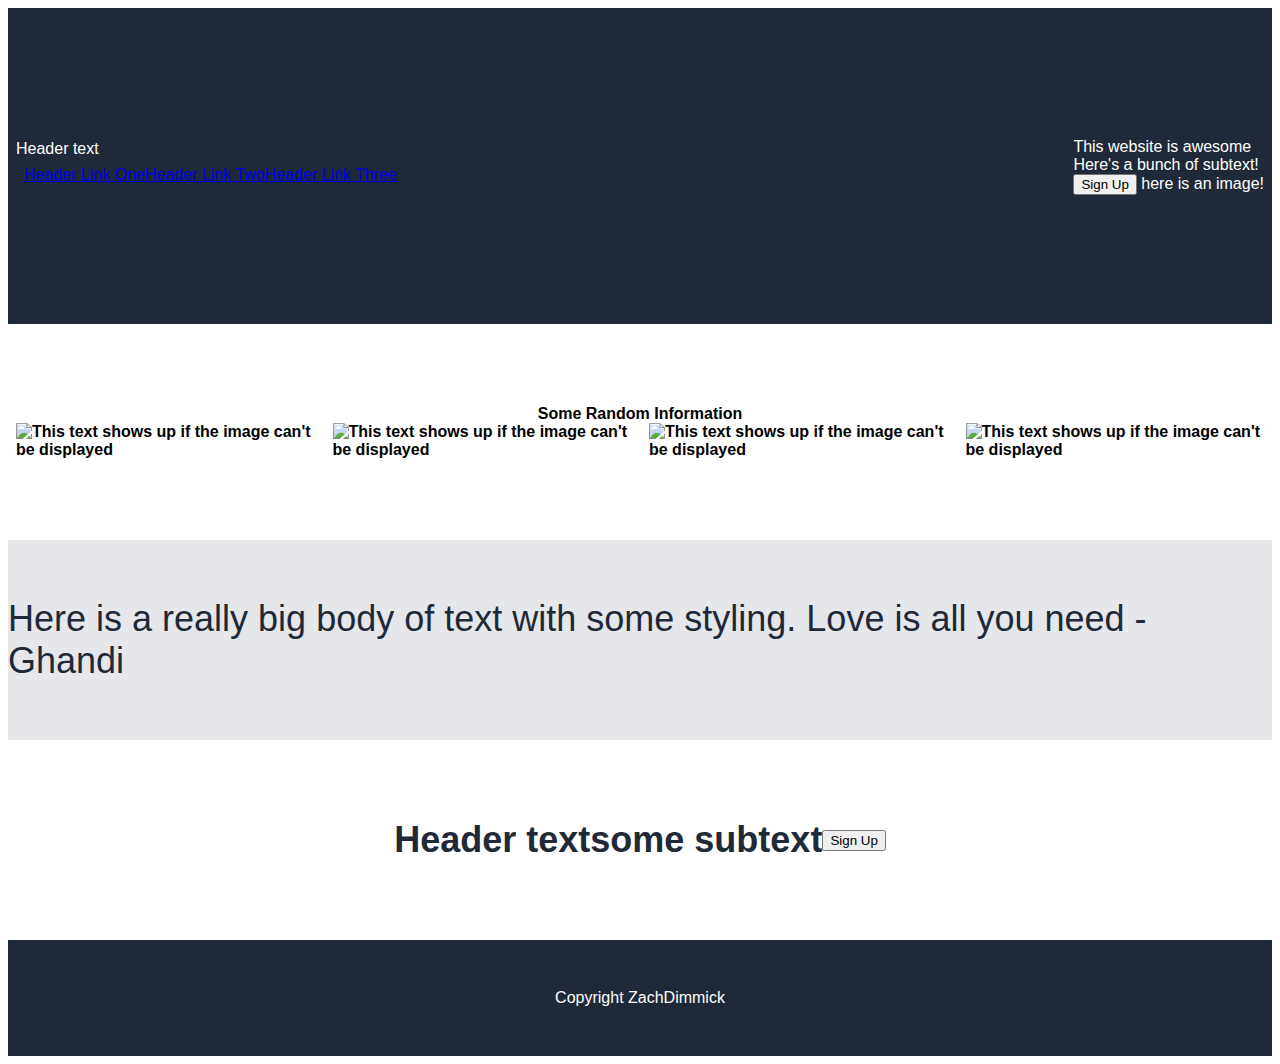
==== Odin-Landing-Page/Odin-Landing-Page/index.html @ 8c28d7f5 "Add files via upload" ====
<!DOCTYPE html>
<html lang="en">
<head>
    <meta charset="UTF-8">
    <meta http-equiv="X-UA-Compatible" content="IE=edge">
    <meta name="viewport" content="width=device-width, initial-scale=1.0">
    <title>Document</title>
    <link rel="stylesheet" href="styles.css">
</head>
<body>
    
<div class="header">
  <div> Header text
    <ul>
     <li><a href="google.com">Header Link One</a></li>
     <li><a href="google.com">Header Link Two</a></li>
     <li><a href="google.com">Header Link Three</a></li>
    </ul>
    </div>
<div>
    <div class="Herotext">This website is awesome</div>
    <div class="Subtext">Here's a bunch of subtext!</div>
    <button>Sign Up</button>
    <img>here is an image!</img>
</div>
</div>

<div class="second">Some Random Information
<div class="pics">
    <img src="url" alt="This text shows up if the image can't be displayed">
    <img src="url" alt="This text shows up if the image can't be displayed">
    <img src="url" alt="This text shows up if the image can't be displayed">
    <img src="url" alt="This text shows up if the image can't be displayed">
    </div>

</div>
<div class="container3">Here is a really big body of text with some styling. Love is all you need - Ghandi
</div>

<div class="container4">
   Header text
<div>some subtext</div>
<button>Sign Up</button>
</div>

<div class="footer">
Copyright ZachDimmick 
</div>

</body>
</html>
---- Odin-Landing-Page/Odin-Landing-Page/styles.css ----
body {
font-family: -apple-system, BlinkMacSystemFont, 'Segoe UI', Roboto, Oxygen, Ubuntu, Cantarell, 'Open Sans', 'Helvetica Neue', sans-serif;
display: flex;
flex-direction: column;

}

.header {
    height: 300px;
    background: #1F2937;
    font-size: 64, #f9faf8;
    color: white;
    display: flex;
    justify-content: space-between;
    align-items: center;
    padding: 8px;
    margin: 0px;
    
}

ul {
    display: flex;
    justify-content: space-between;
    align-items: center;
    padding: 8px;
    margin: 0px;
    list-style-type: none;
}

li {
    text-decoration: none;
}

.second {
    height: 200px;
    display: flex;
    flex-direction: column;
    justify-content: center;
    align-items: center;
    padding: 8px;
    margin: 0px;
    font-weight: bolder;
}

.pics {
    display: flex;
    justify-content: center;
    gap: 18px;
}

.herotext {
    display: flex;
    justify-content: center;
    align-items: center;
}

.container3 {
    display: flex;
    justify-content: center;
    align-items: center;
    height: 200px;
    font-size: 36px;    
    color: #1f2937;
    background-color: #e5e7eb;
}

.container4 {
    display: flex;
    justify-content: center;
    align-items: center;
    height: 200px;
    font-size: 36px;
    font-weight: bolder;
    color: #1f2937;
}

.footer {
    display: flex;
    justify-content: center;
    align-items: center;
    height: 100px;
    background: #1F2937;
    font-size: 64, #f9faf8;
    color: white;
    padding: 8px;
    margin: 0px;
}
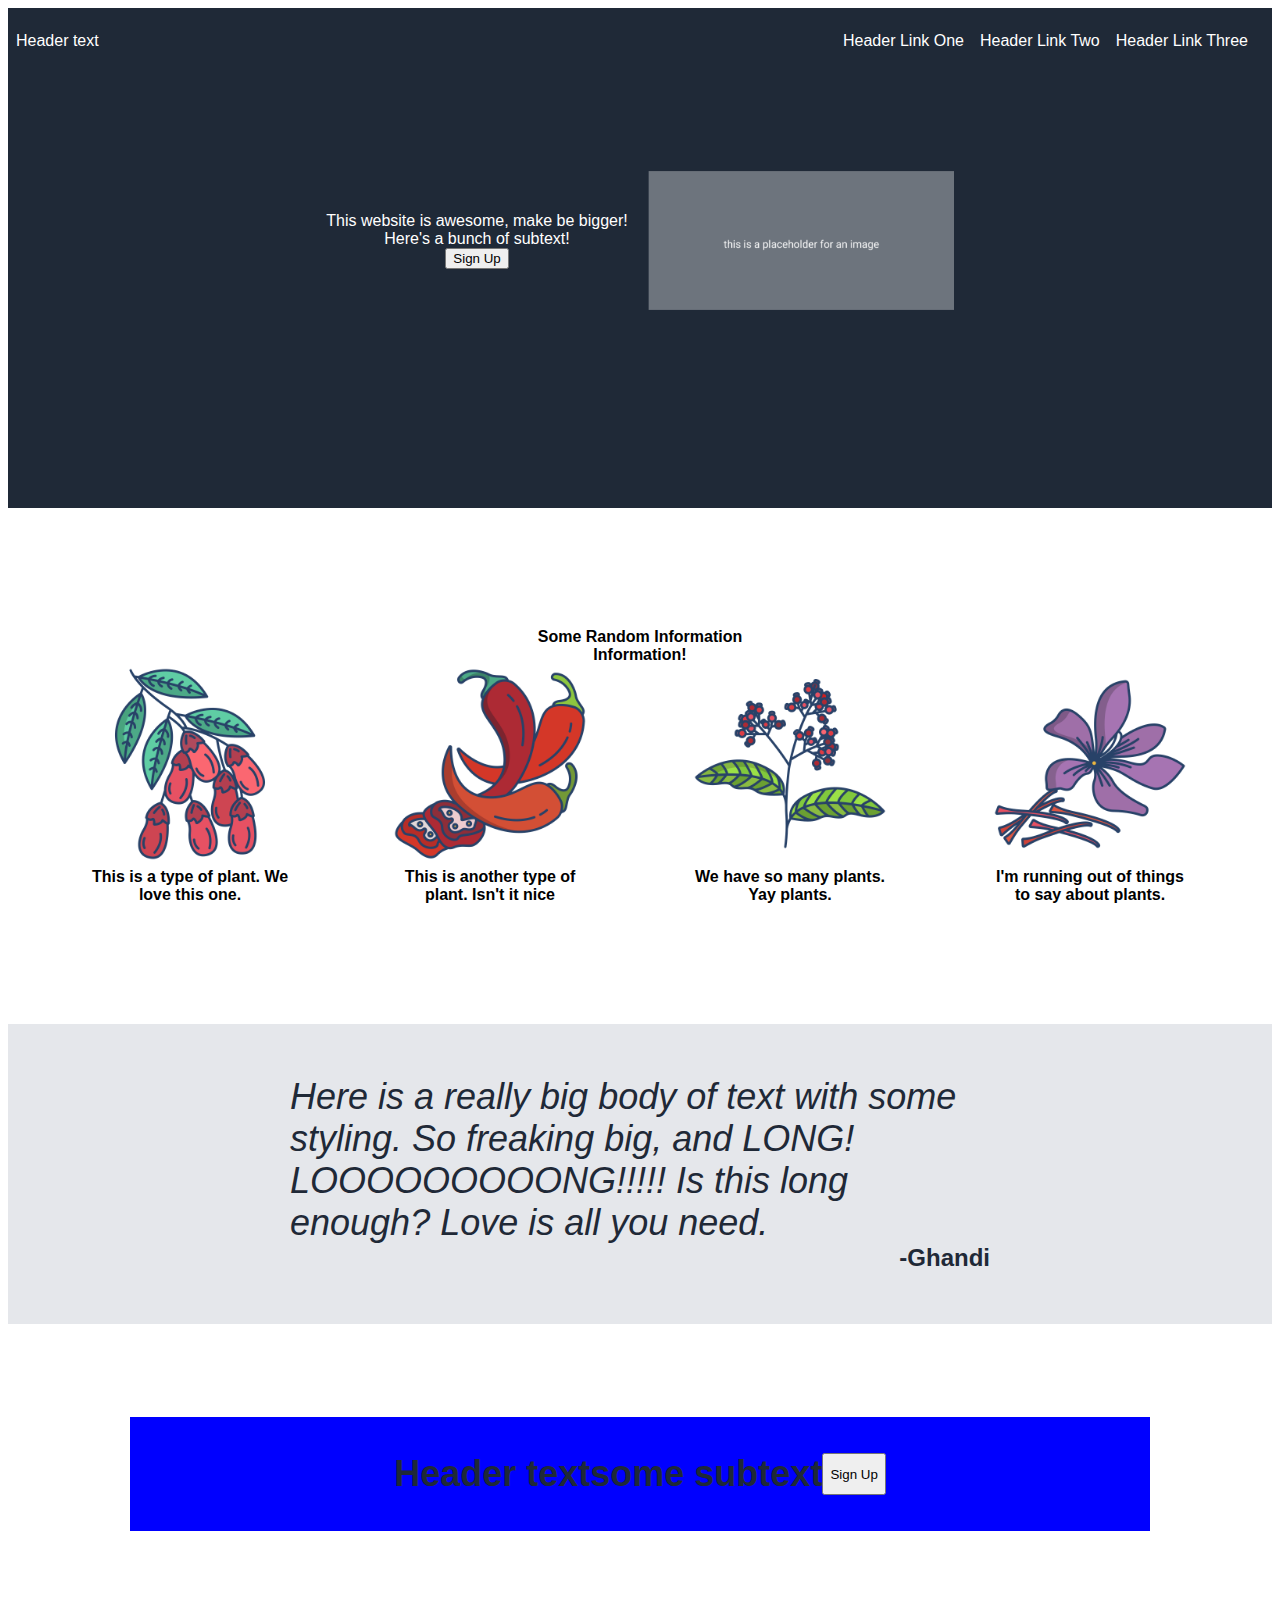
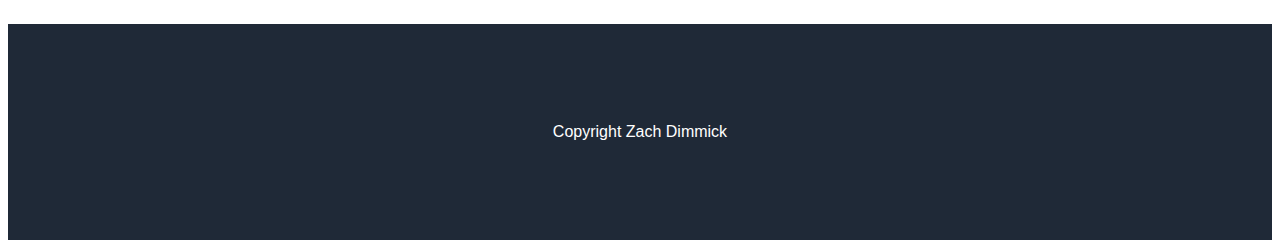
==== commit d4885d30: "Add files via upload" ====
--- a/Odin-Landing-Page/Odin-Landing-Page/index.html
+++ b/Odin-Landing-Page/Odin-Landing-Page/index.html
@@ -8,43 +8,72 @@
     <link rel="stylesheet" href="styles.css">
 </head>
 <body>
-    
-<div class="header">
-  <div> Header text
+
+<div class="container1">
+  <div class="header"> Header text
     <ul>
      <li><a href="google.com">Header Link One</a></li>
      <li><a href="google.com">Header Link Two</a></li>
      <li><a href="google.com">Header Link Three</a></li>
     </ul>
-    </div>
-<div>
-    <div class="Herotext">This website is awesome</div>
-    <div class="Subtext">Here's a bunch of subtext!</div>
+  </div>
+
+  <div class="herosection">
+    <div class="herotext">
+    <div class="awesome">This website is awesome, make be bigger!</div>
+    <div class="subtext">Here's a bunch of subtext!</div>
     <button>Sign Up</button>
-    <img>here is an image!</img>
+  </div>
+    
+    <img class="firstpic" src="./images/placeholder.png" alt="barberry"></div>
+  </div>
+</div>
+
+<div class="second">Some Random Information
+
+    <div class="title">Information!</div>
+ 
+    <div class="container">
+    <div class="info">
+    <img class="secondpics" src="./images/barberry.png" alt="barberry">
+    <div class="text">This is a type of plant. We love this one.</div>
+  </div>
+
+  <div class="info">
+    <img class="secondpics" src="./images/chilli.png" alt="chili">
+   <div class="text">This is another type of plant. Isn't it nice</div>
+  </div>
+
+  <div class="info">
+    <img class="secondpics" src="./images/pepper.png" alt="pepper">
+    <div class="text">We have so many plants. Yay plants.</div>
+  </div>
+
+  <div class="info">
+    <img class="secondpics" src="./images/saffron.png" alt="saffron">
+    <div class="text">I'm running out of things to say about plants.</div>
+  </div>
 </div>
 </div>
 
-<div class="second">Some Random Information
-<div class="pics">
-    <img src="url" alt="This text shows up if the image can't be displayed">
-    <img src="url" alt="This text shows up if the image can't be displayed">
-    <img src="url" alt="This text shows up if the image can't be displayed">
-    <img src="url" alt="This text shows up if the image can't be displayed">
-    </div>
-
+<div class="container3">
+  <div class="text3">
+  <div class="quote">Here is a really big body of text with some styling. So freaking big, and LONG! LOOOOOOOOONG!!!!! Is this long enough? Love is all you need.</div>
+  <div class="author">-Ghandi</div>
 </div>
-<div class="container3">Here is a really big body of text with some styling. Love is all you need - Ghandi
 </div>
 
 <div class="container4">
+    <div class="backgroundcolor">
    Header text
 <div>some subtext</div>
 <button>Sign Up</button>
+
+</div>
 </div>
 
 <div class="footer">
-Copyright ZachDimmick 
+Copyright Zach Dimmick 
 </div>
 
 </body>
--- a/Odin-Landing-Page/Odin-Landing-Page/styles.css
+++ b/Odin-Landing-Page/Odin-Landing-Page/styles.css
@@ -5,20 +5,28 @@
 
 }
 
-.header {
-    height: 300px;
+.container1 {
+    height: 500px;
+    display: flex;
+    flex-direction: column;
     background: #1F2937;
     font-size: 64, #f9faf8;
     color: white;
+    flex-wrap: wrap;
+    gap: 8px;
+
+}
+
+.header {
     display: flex;
+    flex-direction: row;
     justify-content: space-between;
     align-items: center;
     padding: 8px;
-    margin: 0px;
-    
+
 }
 
-ul {
+ul, li {
     display: flex;
     justify-content: space-between;
     align-items: center;
@@ -27,12 +35,33 @@
     list-style-type: none;
 }
 
-li {
+a {
     text-decoration: none;
+    color: white;
+}
+
+.herosection {
+    display: flex;
+    flex-direction: row;
+    justify-content: center;
+    align-items: center;
+    gap: 20px;
+    padding: 20px;
+}
+
+.herotext {
+    flex-direction: column;
+}
+
+.firstpic {
+    display: flex;
+    max-width: 50%;
+    max-height: 50%;
+
 }
 
 .second {
-    height: 200px;
+    height: 500px;
     display: flex;
     flex-direction: column;
     justify-content: center;
@@ -42,46 +71,90 @@
     font-weight: bolder;
 }
 
-.pics {
-    display: flex;
-    justify-content: center;
-    gap: 18px;
-}
-
 .herotext {
     display: flex;
     justify-content: center;
     align-items: center;
 }
 
+.container {
+    display: flex;
+    flex-direction: row;
+    justify-content: center;
+    align-items: center;
+    gap: 100px;
+    max-width: 200px;
+}
+
+.text {
+text-align: center;
+}
+
+.secondpics {
+    width: 200px;
+    height: 200px;
+}
+
+
 .container3 {
     display: flex;
+    flex-direction: column;
     justify-content: center;
     align-items: center;
-    height: 200px;
+    height: 300px;
     font-size: 36px;    
     color: #1f2937;
     background-color: #e5e7eb;
 }
 
+.quote, .author {
+
+display: flex;
+justify-content: center;
+max-width: 700px;
+} 
+
+.quote {
+font-style: italic;
+justify-content: center;
+
+}
+
+.author {
+ font-weight: bold;
+ font-size: 24px;
+ justify-content: flex-end;
+
+}
+
 .container4 {
     display: flex;
-    justify-content: center;
+    justify-content: space-around;
     align-items: center;
-    height: 200px;
+    flex-direction: row;
+    height: 300px;
     font-size: 36px;
     font-weight: bolder;
     color: #1f2937;
+   
 }
 
 .footer {
     display: flex;
     justify-content: center;
     align-items: center;
-    height: 100px;
+    height: 200px;
     background: #1F2937;
     font-size: 64, #f9faf8;
     color: white;
     padding: 8px;
     margin: 0px;
+   
+}
+.backgroundcolor {
+    display: flex;
+    justify-content: center;
+    background-color: blue;
+    padding: 36px;
+    width: 75%;
 }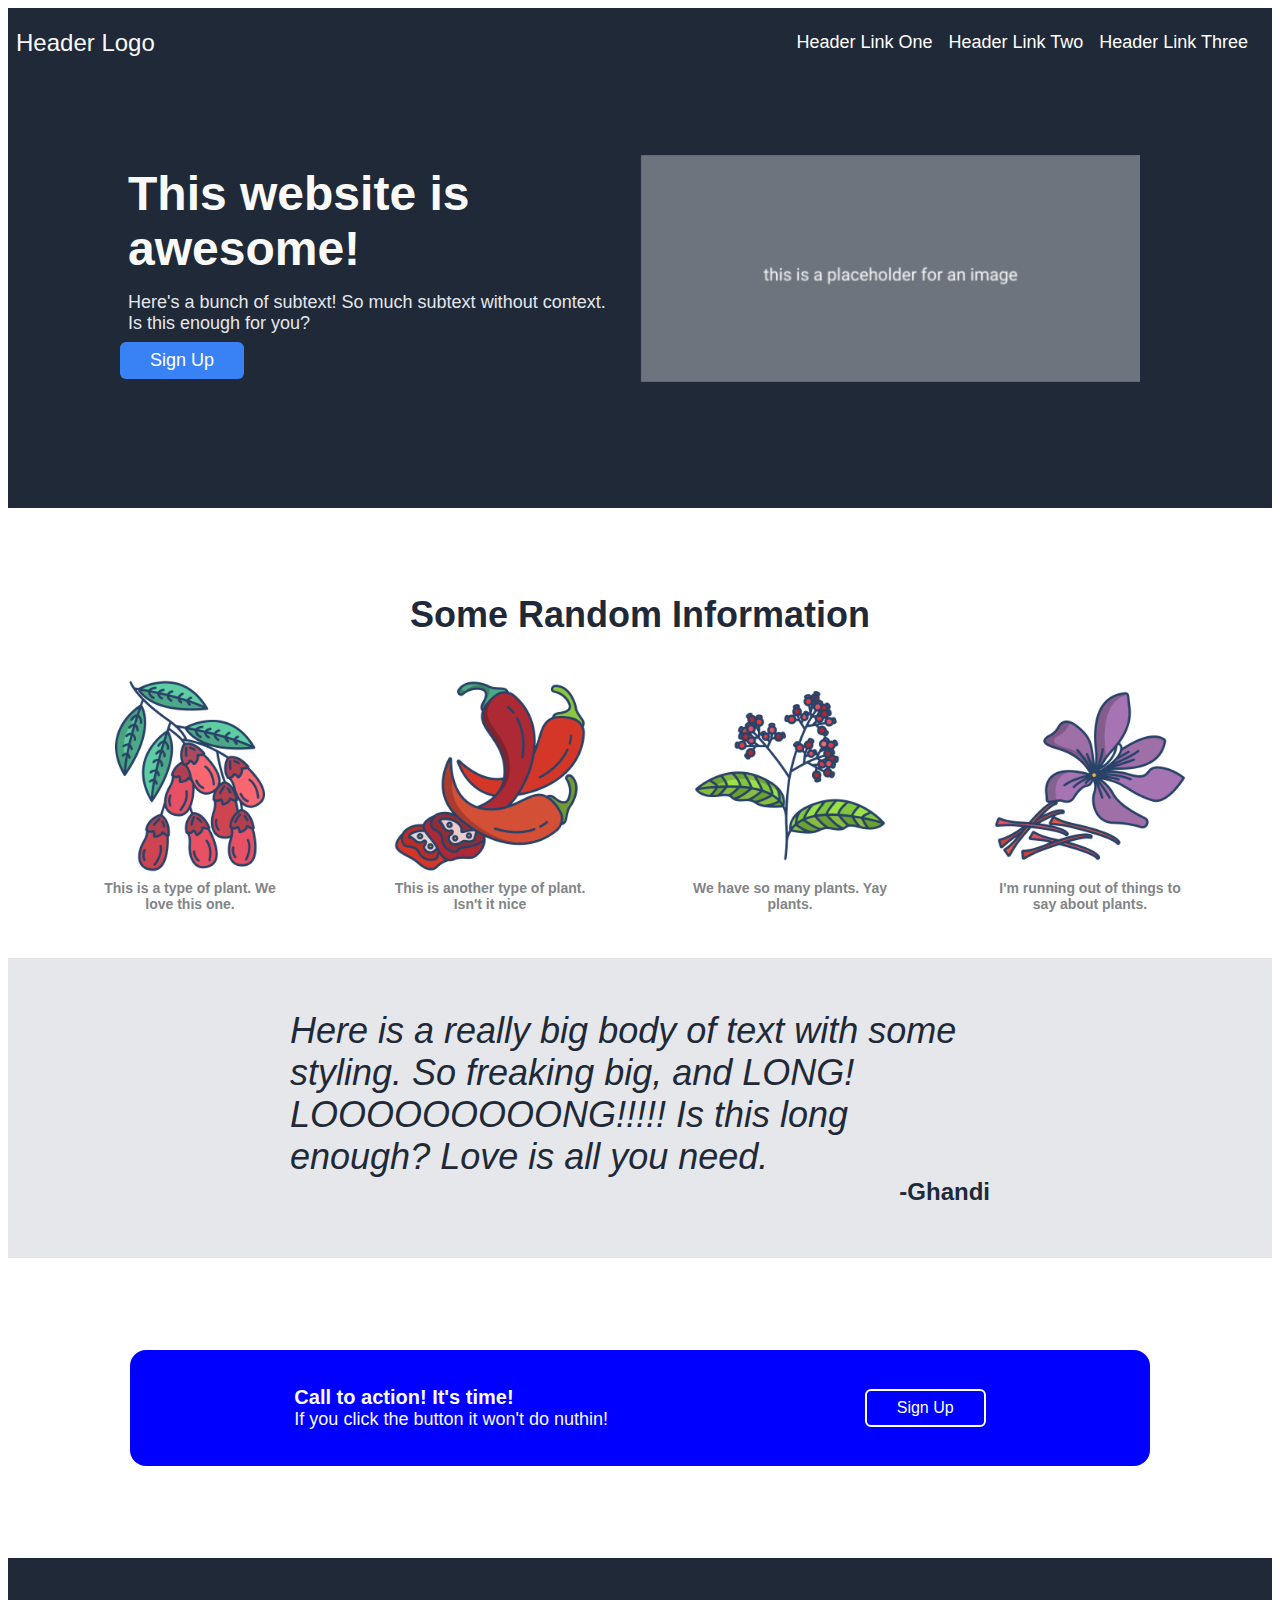
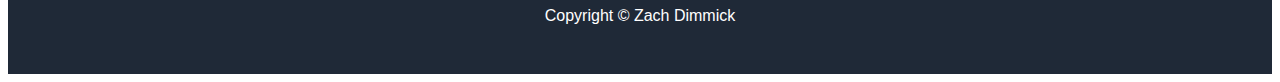
==== commit 52ecca79: "Add files via upload" ====
--- a/Odin-Landing-Page/Odin-Landing-Page/index.html
+++ b/Odin-Landing-Page/Odin-Landing-Page/index.html
@@ -10,7 +10,7 @@
 <body>
 
 <div class="container1">
-  <div class="header"> Header text
+  <div class="header"> Header Logo
     <ul>
      <li><a href="google.com">Header Link One</a></li>
      <li><a href="google.com">Header Link Two</a></li>
@@ -20,18 +20,18 @@
 
   <div class="herosection">
     <div class="herotext">
-    <div class="awesome">This website is awesome, make be bigger!</div>
-    <div class="subtext">Here's a bunch of subtext!</div>
-    <button>Sign Up</button>
+    <div class="awesome">This website is awesome!</div>
+    <div class="subtext">Here's a bunch of subtext! So much subtext without context. Is this enough for you?</div>
+    <button class="herobutton">Sign Up</button>
   </div>
     
     <img class="firstpic" src="./images/placeholder.png" alt="barberry"></div>
   </div>
 </div>
 
-<div class="second">Some Random Information
+<div class="second">
 
-    <div class="title">Information!</div>
+    <div class="title">Some Random Information</div>
  
     <div class="container">
     <div class="info">
@@ -64,16 +64,20 @@
 </div>
 
 <div class="container4">
-    <div class="backgroundcolor">
-   Header text
-<div>some subtext</div>
-<button>Sign Up</button>
-
+  <div class="backgroundcolor">
+    
+    <div class="actiontext">
+     <div class="call">Call to action! It's time!
+     <div class="click">If you click the button it won't do nuthin!</div>
+    </div>
+    </div>
+    <button class="button2">Sign Up</button>
+  </div>
 </div>
 </div>
 
 <div class="footer">
-Copyright Zach Dimmick 
+Copyright © Zach Dimmick 
 </div>
 
 </body>
--- a/Odin-Landing-Page/Odin-Landing-Page/styles.css
+++ b/Odin-Landing-Page/Odin-Landing-Page/styles.css
@@ -1,8 +1,7 @@
 body {
-font-family: -apple-system, BlinkMacSystemFont, 'Segoe UI', Roboto, Oxygen, Ubuntu, Cantarell, 'Open Sans', 'Helvetica Neue', sans-serif;
-display: flex;
-flex-direction: column;
-
+    font-family: -apple-system, BlinkMacSystemFont, 'Segoe UI', Roboto, Oxygen, Ubuntu, Cantarell, 'Open Sans', 'Helvetica Neue', sans-serif;
+    display: flex;
+    flex-direction: column;
 }
 
 .container1 {
@@ -14,7 +13,6 @@
     color: white;
     flex-wrap: wrap;
     gap: 8px;
-
 }
 
 .header {
@@ -23,7 +21,8 @@
     justify-content: space-between;
     align-items: center;
     padding: 8px;
-
+    font-size: 24px;
+    color: #F9FAF8;
 }
 
 ul, li {
@@ -33,6 +32,8 @@
     padding: 8px;
     margin: 0px;
     list-style-type: none;
+    font-size: 18px;
+    color: #e5e7eb;
 }
 
 a {
@@ -45,30 +46,62 @@
     flex-direction: row;
     justify-content: center;
     align-items: center;
-    gap: 20px;
-    padding: 20px;
+    padding: 50px;
 }
 
 .herotext {
     flex-direction: column;
+    max-width: 500px;
+    max-height: 500px;
+
+}
+
+.awesome {
+    font-size: 48px;
+    font-weight: bolder;
+    color: #F9FAF8;
+    padding: 8px;
+}
+
+.subtext {
+    font-size: 18px;
+    color: #e5e7eb;
+    margin: 8px;
+
 }
 
 .firstpic {
     display: flex;
-    max-width: 50%;
-    max-height: 50%;
-
+    max-width: 500px;
+    max-height: 500px;
+    margin: 20px;
+}
+
+.herobutton {
+    display: flex;
+    margin-right: auto;
+    background-color: #3882f6;
+    border-radius: 6px;
+    color: white;
+    font-size: 18px;
+    padding: 8px 30px;
+    border-style: none;
 }
 
 .second {
-    height: 500px;
-    display: flex;
-    flex-direction: column;
-    justify-content: center;
-    align-items: center;
-    padding: 8px;
-    margin: 0px;
+    height: 450px;
+    display: flex;
+    flex-direction: column;
+    justify-content: center;
+    align-items: center;
     font-weight: bolder;
+}
+
+.title {
+    font-size: 36px; 
+    font-weight: bolder;
+    color:  #1f2937;
+    padding: 40px;
 }
 
 .herotext {
@@ -87,14 +120,15 @@
 }
 
 .text {
-text-align: center;
+    text-align: center;
+    font-size: 14px;
+    color: #828588;
 }
 
 .secondpics {
     width: 200px;
     height: 200px;
 }
-
 
 .container3 {
     display: flex;
@@ -108,53 +142,79 @@
 }
 
 .quote, .author {
-
-display: flex;
-justify-content: center;
-max-width: 700px;
+    display: flex;
+    justify-content: center;
+    max-width: 700px;
 } 
 
 .quote {
-font-style: italic;
-justify-content: center;
-
+    font-size: 36px;
+    font-weight: lighter;
+    font-style: italic;
+    justify-content: center;
+    color: #1f2937;
 }
 
 .author {
- font-weight: bold;
- font-size: 24px;
- justify-content: flex-end;
+    font-weight: bold;
+    font-size: 24px;
+    justify-content: flex-end;
 
 }
 
 .container4 {
     display: flex;
+    justify-content: center;
+    align-items: center;
+    height: 300px;
+}
+
+.backgroundcolor {
+    
+    display: flex;
+    flex-direction: row;
     justify-content: space-around;
     align-items: center;
-    flex-direction: row;
-    height: 300px;
-    font-size: 36px;
-    font-weight: bolder;
-    color: #1f2937;
-   
+    background-color: blue;
+    border-radius:1em;
+    padding: 36px;
+    width: 75%;
+}
+
+.actiontext{
+    display: flex;
+
+    color: #f9faf8;
+}
+
+.call {
+    font-weight: bold;
+    font-size: 20px;
+}
+
+.click {
+    font-weight: lighter;
+    font-size: 18px;
+}
+
+.button2{
+    display: flex;
+    background-color: blue;
+    font-size: 16px;
+    color: white;
+    border: 2px solid white;
+    border-radius: 6px;
+    padding: 8px 30px;
 }
 
 .footer {
     display: flex;
     justify-content: center;
     align-items: center;
-    height: 200px;
+    height: 100px;
     background: #1F2937;
     font-size: 64, #f9faf8;
     color: white;
     padding: 8px;
     margin: 0px;
-   
-}
-.backgroundcolor {
-    display: flex;
-    justify-content: center;
-    background-color: blue;
-    padding: 36px;
-    width: 75%;
 }